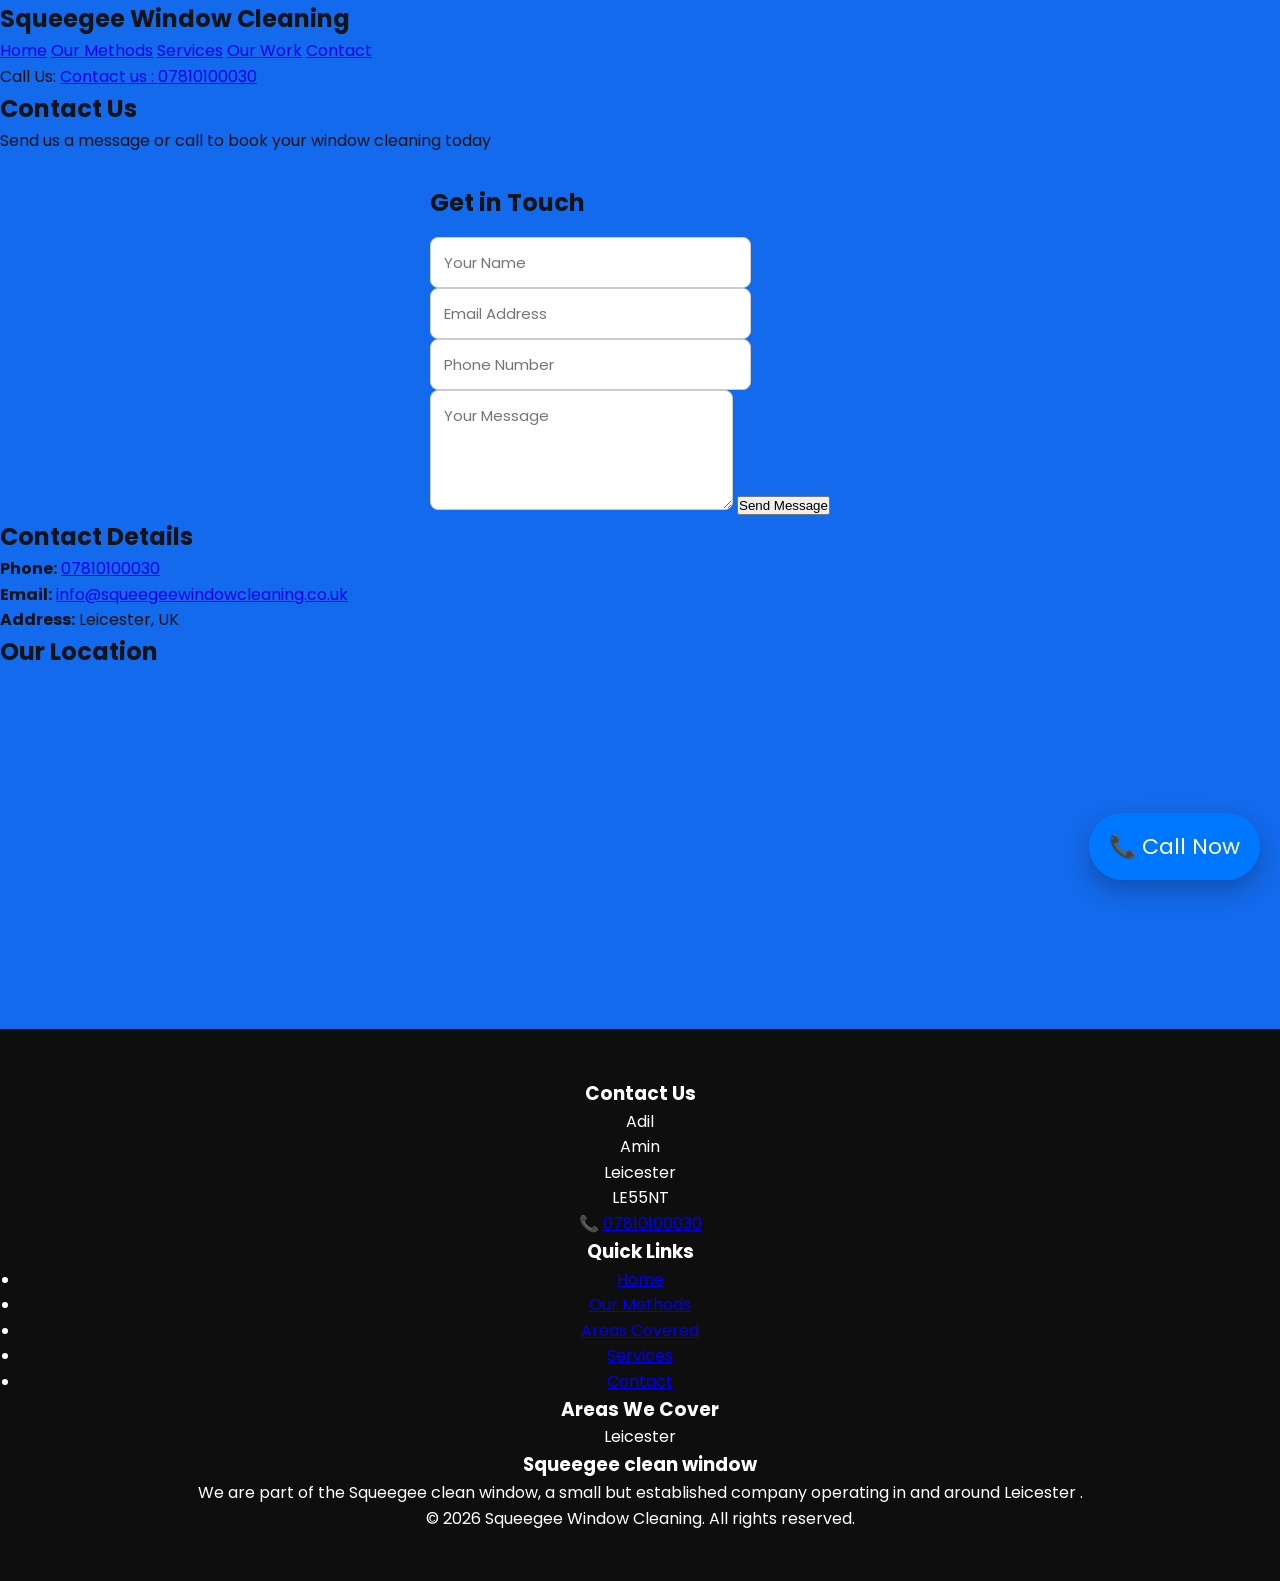
==== contact.html @ a27f4967 "fbgf" ====
<!DOCTYPE html>
<html lang="en">
<head>
<meta charset="UTF-8">
<meta name="viewport" content="width=device-width, initial-scale=1.0">
<title>Contact Us – Squeegee Window Cleaning</title>
<link rel="stylesheet" href="style.css">
</head>
<body>

<header>
<div class="nav">
<h2>Squeegee Window Cleaning</h2>
<nav>
<a href="index.html">Home</a>
<a href="method.html">Our Methods</a>
<a href="services.html">Services</a>
<a href="Our work.html">Our Work</a>
<a href="contact.html">Contact</a>
</nav>
<p class="call-number">Call Us: <a href="tel:07810100030"> Contact us : 07810100030</a></p>

</div>
</header>

<!-- CONTACT HEADER -->
<section class="contact-hero">
<h1>Contact Us</h1>
<p>Send us a message or call to book your window cleaning today</p>
</section>

<!-- CONTACT FORM -->
<section class="contact-section">

<div class="contact-container">

<div class="contact-form">
<h2>Get in Touch</h2>

<form action="sendform.php" method="POST">
<input type="text" name="name" placeholder="Your Name" required>
<input type="email" name="email" placeholder="Email Address" required>
<input type="tel" name="phone" placeholder="Phone Number" required>
<textarea name="message" placeholder="Your Message"></textarea>
<button type="submit" class="btn-submit">Send Message</button>
</form>

</div>

<div class="contact-info">
<h2>Contact Details</h2>
<p><strong>Phone:</strong> <a href="tel:07810100030">07810100030</a></p>
<p><strong>Email:</strong> <a href="mailto:info@squeegeewindowcleaning.co.uk">info@squeegeewindowcleaning.co.uk</a></p>
<p><strong>Address:</strong> Leicester, UK</p>
</div>

</div>

</section>

<!-- GOOGLE MAP -->
<section class="map-section">
<h2>Our Location</h2>
<iframe
src="https://www.google.com/maps/embed?pb=!1m18!1m12!1m3!1d2436.123456!2d-1.123456!3d52.123456!2m3!1f0!2f0!3f0!3m2!1i1024!2i768!4f13.1!3m3!1m2!1s0x487abcdef!2sLeicester!5e0!3m2!1sen!2suk!4v1234567890"
width="100%"
height="350"
style="border:0;"
allowfullscreen=""
loading="lazy"></iframe>
</section>

<!-- FOOTER -->
<footer>
<div class="footer-container">

<div class="footer-contact">
<h3>Contact Us</h3>

<p>Adil <br>Amin<br>Leicester<br>LE55NT</p>
<p>📞 <a href="tel:07946547311">07810100030</a></p>
</div>

<div class="footer-links">
<h3>Quick Links</h3>
<ul>
<li><a href="index.html">Home</a></li>
<li><a href="method.html">Our Methods</a></li>
<li><a href="areas.html">Areas Covered</a></li>
<li><a href="services.html">Services</a></li>
<li><a href="contact.html">Contact</a></li>
</ul>

<h3>Areas We Cover</h3>
<p>Leicester</p>
</div>

<div class="footer-about">
<h3>Squeegee clean window</h3>
<p>We are part of the Squeegee clean window, a small but established company operating in and around Leicester .</p>
</div>

</div>
<div class="footer-bottom">
<p>© 2026 Squeegee Window Cleaning. All rights reserved.</p>
</div>
</footer>

<a href="" class="call-btn">📞 Call Now</a>

</body>
</html>
---- style.css ----
/* =====================
   GOOGLE FONT
===================== */
@import url('https://fonts.googleapis.com/css2?family=Poppins:wght@300;400;500;600;700&display=swap');

/* =====================
   GLOBAL RESET
===================== */
*{
margin:0;
padding:0;
box-sizing:border-box;
}

html{
scroll-behavior:smooth;
}

body{
font-family:'Poppins',sans-serif;
background:#146aec;
color:#141315;
line-height:1.6;
}

img{
max-width:100%;
display:block;
border-radius:10px;
}

/* =====================
   CONTAINER
===================== */
.container{
max-width:1200px;
margin:auto;
padding:0 20px;
}

/* =====================
   HEADER
===================== */
.header{
position:sticky;
top:0;
background:rgba(255,255,255,0.95);
backdrop-filter:blur(8px);
z-index:1000;
box-shadow:0 2px 10px rgba(0,0,0,0.05);
}

.navbar{
display:flex;
justify-content:space-between;
align-items:center;
max-width:1200px;
margin:auto;
padding:18px 30px;
}

.logo{
font-size:22px;
font-weight:700;
color:#0f2f66;
}

.nav-links{
list-style:none;
display:flex;
gap:30px;
}

.nav-links a{
text-decoration:none;
color:#333;
font-weight:500;
transition:0.3s;
}

.nav-links a:hover{
color:#0077ff;
}

.nav-btn{
background:#0077ff;
color:white;
padding:10px 22px;
border-radius:8px;
text-decoration:none;
font-weight:500;
transition:0.3s;
}

.nav-btn:hover{
background:#005ed6;
}

/* =====================
   HERO SECTION
===================== */
.hero{
height:90vh;
display:flex;
align-items:center;
justify-content:center;
text-align:center;

background:
linear-gradient(rgba(0,0,0,0.55),rgba(0,0,0,0.55)),
url("images/b1.webp");

background-size:cover;
background-position:center;
color:white;
}

.hero-content{
max-width:720px;
padding:20px;
}

.hero h1{
font-size:52px;
font-weight:700;
margin-bottom:15px;
}

.hero p{
font-size:20px;
opacity:0.9;
}

.hero-buttons{
margin-top:30px;
display:flex;
gap:20px;
justify-content:center;
flex-wrap:wrap;
}

/* =====================
   BUTTONS
===================== */
.btn-primary{
background:linear-gradient(135deg,#0077ff,#00aaff);
color:white;
padding:14px 30px;
border-radius:10px;
text-decoration:none;
border:none;
font-weight:600;
box-shadow:0 10px 25px rgba(0,119,255,0.3);
transition:0.3s;
}

.btn-primary:hover{
transform:translateY(-3px);
box-shadow:0 15px 35px rgba(0,119,255,0.4);
}

/* =====================
   TRUST BAR
===================== */
.trust{
display:flex;
justify-content:center;
gap:60px;
background:#f3f4f5;
color:#0d0d0d;
padding:30px;
font-weight:500;
box-shadow:0 5px 20px rgba(0,0,0,0.05);
font-size:16px;
}

/* =====================
   SECTIONS
===================== */
.section{
padding:20px 20px;
max-width:1200px;
margin:auto;
text-align:center;
border-radius:30px;

}

.light{
background:#f3f4f5;
}

.section h2{
font-size:36px;
margin-bottom:25px;
font-weight:600;
position:relative;
display:inline-block;
}

.section h2::after{
content:"";
width:60px;
height:4px;
background:#0077ff;
display:block;
margin:10px auto 0;
border-radius:4px;
}

/* =====================
   SERVICES
===================== */
.services-grid{
display:flex;
gap:60px;
flex-wrap:wrap;
justify-content:center;
margin-top:50px;
}

.service-card{
width:100%;
max-width:400px;
background:white;
border-radius:16px;
overflow:hidden;
box-shadow:0 12px 30px rgba(0,0,0,0.08);
transition:0.35s;
}

.service-card:hover{
transform:translateY(-10px);
box-shadow:0 20px 45px rgba(0,0,0,0.15);
}

.service-card img{
width:100%;
height:210px;
object-fit:cover;
}

.service-card h3{
margin:18px 0 10px;
font-size:22px;
}

/* =====================
   RESULTS
===================== */
.results-grid{
display:flex;
gap:30px;
flex-wrap:wrap;
justify-content:center;
margin-top:40px;
}

.results-grid img{
width:420px;
border-radius:14px;
box-shadow:0 10px 30px rgba(0,0,0,0.15);
}


/* =====================
   AREAS WE COVER
===================== */

.areas{
background:#ffffff;
padding:80px 20px;
text-align:center;
}

.areas h2{
font-size:34px;
margin-bottom:15px;
color:#0f2f66;
}

.areas p{
margin-bottom:35px;
font-size:18px;
color:#555;
}

.areas-list{
display:flex;
flex-wrap:wrap;
justify-content:center;
gap:20px;
list-style:none;
}

.areas-list li{
background:#f3f4f5;
padding:14px 28px;
border-radius:30px;
font-weight:500;
box-shadow:0 5px 15px rgba(0,0,0,0.05);
transition:0.3s;
}

.areas-list li:hover{
background:#0077ff;
color:white;
transform:translateY(-3px);
}










/* =====================
   REVIEWS
===================== */
.reviews{
display:flex;
gap:25px;
justify-content:center;
flex-wrap:wrap;
margin-top:40px;
}

.review-card{
background:white;
padding:30px;
width:280px;
border-radius:14px;
box-shadow:0 10px 25px rgba(0,0,0,0.08);
transition:0.3s;
}

.review-card:hover{
transform:translateY(-6px);
}

.review-card strong{
display:block;
margin-top:10px;
color:#0077ff;
}




/* Gallery Section */
.slider {
  width: 100%;
  max-width: 1000px;
  margin: 30px auto;
  overflow: hidden;
  border-radius: 12px;
  box-shadow: 0 8px 25px rgba(0,0,0,0.15);
}

/* Slides Wrapper */
.slides {
  display: flex;
  width: 500%; /* number of images × 100% */
  animation: slide 10s linear infinite; /* 10s total for all slides, adjust for speed */
}

/* Individual Slides */
.slides img {
  width: 20%; /* 100 ÷ number of images */
  object-fit: cover;
}

/* Keyframes for Left → Right sliding */
@keyframes slide {
  0% { transform: translateX(-100%); }
  100% { transform: translateX(0%); }
}
/* =====================
   CTA
===================== */
.cta{
background:#f3f4f5;
color:#111;
text-align:center;
padding:80px 20px;
max-width:1200px;
margin:0 auto;
border-radius:30px;

}

.cta h2{
margin-bottom:25px;
font-size:32px;
font-weight:600;
line-height:1.2;
color:#090909;
}

/* =====================
   CONTACT FORM
===================== */
.contact-form{
max-width:420px;
margin:auto;
display:flex;
flex-direction:column;
gap:15px;
margin-top:30px;
border-radius:30px;

}

input,textarea{
padding:13px;
border-radius:8px;
border:1px solid #ccc;
font-size:15px;
font-family:'Poppins',sans-serif;
}

textarea{
min-height:120px;
}

input:focus,textarea:focus{
outline:none;
border-color:#0077ff;
}

/* =====================
   FOOTER
===================== */
footer{
text-align:center;
padding:50px 20px;
background:#0e0e0e;
color:white;
}

.social-icons{
margin:20px 0;
}

.social-icons a{
color:white;
font-size:24px;
margin:0 14px;
display:inline-block;
transition:0.3s;
}

.social-icons a:hover{
color:#00aaff;
transform:translateY(-4px);
}

/* =====================
   CALL BUTTON
===================== */
.call-btn{
position:fixed;
bottom:20px;
right:20px;
background:#0077ff;
color:white;
padding:16px 20px;
border-radius:50px;
font-size:22px;
text-decoration:none;
box-shadow:0 10px 25px rgba(0,0,0,0.25);
transition:0.3s;
}

.call-btn:hover{
background:#005ed6;
}

/* =====================
   MOBILE RESPONSIVE
===================== */
@media(max-width:768px){

.navbar{
padding:18px 20px;
}

.nav-links{
display:none;
}

.hero h1{
font-size:34px;
}

.hero p{
font-size:17px;
}

.trust{
flex-direction:column;
gap:15px;
text-align:center;
}

.services-grid{
flex-direction:column;
align-items:center;
}

.results-grid img{
width:100%;
}

.section{
padding:80px 20px;
}

}
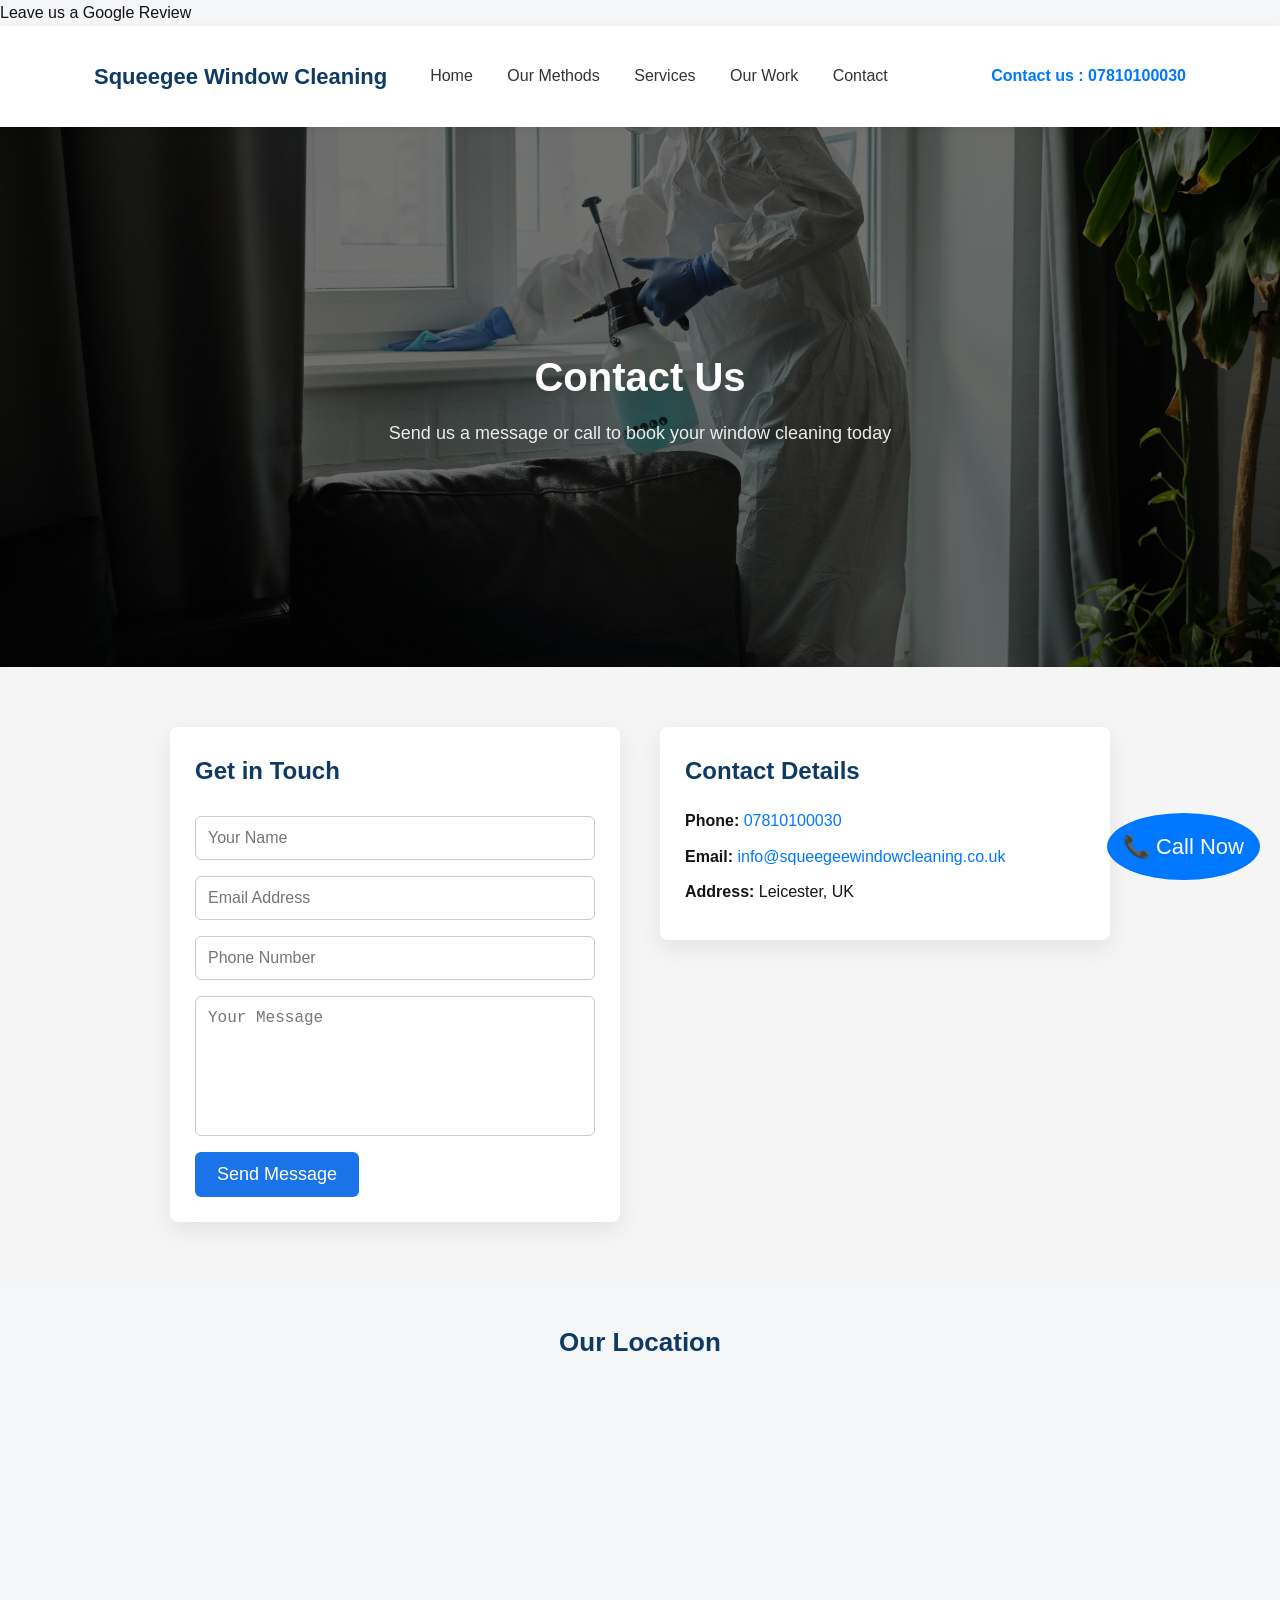
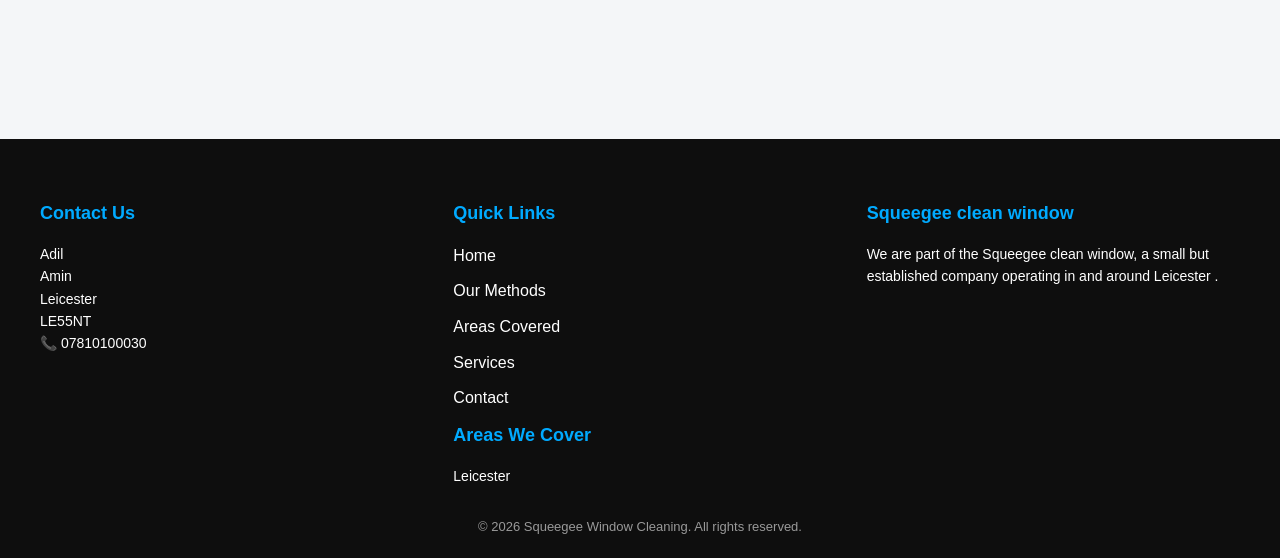
==== commit 76fe5bc4: "lkl" ====
--- a/contact.html
+++ b/contact.html
@@ -5,6 +5,7 @@
 <meta name="viewport" content="width=device-width, initial-scale=1.0">
 <title>Contact Us – Squeegee Window Cleaning</title>
 <link rel="stylesheet" href="style.css">
+<a href="YOUR_GOOGLE_REVIEW_LINK">Leave us a Google Review</a>
 </head>
 <body>
 
@@ -18,7 +19,7 @@
 <a href="Our work.html">Our Work</a>
 <a href="contact.html">Contact</a>
 </nav>
-<p class="call-number">Call Us: <a href="tel:07810100030"> Contact us : 07810100030</a></p>
+<p class="call-number">Call Us: <a href="tel: 07810100030"> Contact us : 07810100030</a></p>
 
 </div>
 </header>
--- a/style.css
+++ b/style.css
@@ -1,522 +1,963 @@
-/* =====================
-   GOOGLE FONT
-===================== */
-@import url('https://fonts.googleapis.com/css2?family=Poppins:wght@300;400;500;600;700&display=swap');
-
-/* =====================
-   GLOBAL RESET
-===================== */
-*{
+/* RESET */
+
+**{
 margin:0;
 padding:0;
 box-sizing:border-box;
-}
-
-html{
-scroll-behavior:smooth;
-}
-
-body{
-font-family:'Poppins',sans-serif;
-background:#146aec;
-color:#141315;
-line-height:1.6;
-}
-
-img{
-max-width:100%;
-display:block;
-border-radius:10px;
-}
-
-/* =====================
-   CONTAINER
-===================== */
-.container{
+font-family:Arial,sans-serif;
+}
+
+/* HEADER */
+
+header{
+background:#0d3b66;
+color:white;
+padding:15px 0;
+}
+
+.nav{
+width:90%;
 max-width:1200px;
 margin:auto;
-padding:0 20px;
-}
-
-/* =====================
-   HEADER
-===================== */
-.header{
-position:sticky;
-top:0;
-background:rgba(255,255,255,0.95);
-backdrop-filter:blur(8px);
-z-index:1000;
-box-shadow:0 2px 10px rgba(0,0,0,0.05);
-}
-
-.navbar{
 display:flex;
 justify-content:space-between;
 align-items:center;
-max-width:1200px;
-margin:auto;
-padding:18px 30px;
-}
-
-.logo{
-font-size:22px;
-font-weight:700;
-color:#0f2f66;
-}
-
-.nav-links{
-list-style:none;
+}
+
+nav a{
+color:white;
+margin-left:20px;
+text-decoration:none;
+font-weight:500;
+}
+
+/* HERO */
+.hero {
+  height: 60vh; /* or 100vh if you want full screen */
+  display: flex;
+  flex-direction: column;
+  justify-content: center;
+  align-items: center;
+  text-align: center;
+  color: white;
+  padding: 40px 20px;
+
+  /* Background image settings */
+  
+  background-size: cover;  /* make it cover the whole section */
+  background-attachment: scroll; /* or 'fixed' for parallax effect */
+}
+
+.index{
+height:60vh;
+display:flex;
+flex-direction:column;
+justify-content:center;
+align-items:center;
+text-align:center;
+color:white;
+background:
+linear-gradient(rgba(0,0,0,0.55), rgba(0,0,0,0.55)),
+url("images/pexels-matilda-wormwood-4098323.jpg");
+background-size:cover;
+background-position:center;
+}
+
+
+.hero-content{
+max-width:700px;
+padding:20px;
+}
+.hero h1{
+font-size:48px;
+margin-bottom:20px;
+animation:fadeIn 1.5s;
+}
+
+.hero p{
+font-size:20px;
+margin-bottom:25px;
+animation:fadeIn 2s;
+}
+
+/* BUTTON */
+
+.btn{
+background:#1a73e8;
+color:white;
+padding:14px 30px;
+border-radius:6px;
+text-decoration:none;
+transition:0.3s;
+}
+
+.btn:hover{
+background:#0d5bd7;
+}
+
+/* SERVICES */
+
+.services{
+padding:80px 20px;
+text-align:center;
+}
+
+.services-grid{
 display:flex;
 gap:30px;
-}
-
-.nav-links a{
-text-decoration:none;
-color:#333;
-font-weight:500;
-transition:0.3s;
-}
-
-.nav-links a:hover{
-color:#0077ff;
-}
-
-.nav-btn{
-background:#0077ff;
-color:white;
-padding:10px 22px;
-border-radius:8px;
-text-decoration:none;
-font-weight:500;
-transition:0.3s;
-}
-
-.nav-btn:hover{
-background:#005ed6;
-}
-
-/* =====================
-   HERO SECTION
-===================== */
-.hero{
-height:90vh;
-display:flex;
-align-items:center;
-justify-content:center;
-text-align:center;
-
-background:
-linear-gradient(rgba(0,0,0,0.55),rgba(0,0,0,0.55)),
-url("images/b1.webp");
-
-background-size:cover;
-background-position:center;
-color:white;
-}
-
-.hero-content{
-max-width:720px;
-padding:20px;
-}
-
-.hero h1{
-font-size:52px;
-font-weight:700;
-margin-bottom:15px;
-}
-
-.hero p{
-font-size:20px;
-opacity:0.9;
-}
-
-.hero-buttons{
-margin-top:30px;
-display:flex;
-gap:20px;
-justify-content:center;
-flex-wrap:wrap;
-}
-
-/* =====================
-   BUTTONS
-===================== */
-.btn-primary{
-background:linear-gradient(135deg,#0077ff,#00aaff);
-color:white;
-padding:14px 30px;
-border-radius:10px;
-text-decoration:none;
-border:none;
-font-weight:600;
-box-shadow:0 10px 25px rgba(0,119,255,0.3);
-transition:0.3s;
-}
-
-.btn-primary:hover{
-transform:translateY(-3px);
-box-shadow:0 15px 35px rgba(0,119,255,0.4);
-}
-
-/* =====================
-   TRUST BAR
-===================== */
-.trust{
-display:flex;
-justify-content:center;
-gap:60px;
-background:#f3f4f5;
-color:#0d0d0d;
-padding:30px;
-font-weight:500;
-box-shadow:0 5px 20px rgba(0,0,0,0.05);
-font-size:16px;
-}
-
-/* =====================
-   SECTIONS
-===================== */
-.section{
-padding:20px 20px;
-max-width:1200px;
-margin:auto;
-text-align:center;
-border-radius:30px;
-
-}
-
-.light{
-background:#f3f4f5;
-}
-
-.section h2{
-font-size:36px;
-margin-bottom:25px;
-font-weight:600;
-position:relative;
-display:inline-block;
-}
-
-.section h2::after{
-content:"";
-width:60px;
-height:4px;
-background:#0077ff;
-display:block;
-margin:10px auto 0;
-border-radius:4px;
-}
-
-/* =====================
-   SERVICES
-===================== */
-.services-grid{
-display:flex;
-gap:60px;
-flex-wrap:wrap;
-justify-content:center;
-margin-top:50px;
-}
-
-.service-card{
-width:100%;
-max-width:400px;
-background:white;
-border-radius:16px;
-overflow:hidden;
-box-shadow:0 12px 30px rgba(0,0,0,0.08);
-transition:0.35s;
-}
-
-.service-card:hover{
-transform:translateY(-10px);
-box-shadow:0 20px 45px rgba(0,0,0,0.15);
-}
-
-.service-card img{
-width:100%;
-height:210px;
-object-fit:cover;
-}
-
-.service-card h3{
-margin:18px 0 10px;
-font-size:22px;
-}
-
-/* =====================
-   RESULTS
-===================== */
-.results-grid{
-display:flex;
-gap:30px;
-flex-wrap:wrap;
 justify-content:center;
 margin-top:40px;
 }
 
-.results-grid img{
-width:420px;
-border-radius:14px;
-box-shadow:0 10px 30px rgba(0,0,0,0.15);
-}
-
-
-/* =====================
-   AREAS WE COVER
-===================== */
-
-.areas{
-background:#ffffff;
-padding:80px 20px;
-text-align:center;
-}
-
-.areas h2{
-font-size:34px;
-margin-bottom:15px;
-color:#0f2f66;
-}
-
-.areas p{
-margin-bottom:35px;
-font-size:18px;
-color:#555;
-}
-
-.areas-list{
-display:flex;
-flex-wrap:wrap;
-justify-content:center;
-gap:20px;
-list-style:none;
-}
-
-.areas-list li{
-background:#f3f4f5;
-padding:14px 28px;
-border-radius:30px;
-font-weight:500;
-box-shadow:0 5px 15px rgba(0,0,0,0.05);
-transition:0.3s;
-}
-
-.areas-list li:hover{
-background:#0077ff;
-color:white;
-transform:translateY(-3px);
-}
-
-
-
-
-
-
-
-
-
-
-/* =====================
-   REVIEWS
-===================== */
-.reviews{
-display:flex;
-gap:25px;
-justify-content:center;
-flex-wrap:wrap;
-margin-top:40px;
-}
-
-.review-card{
+.service-card{
 background:white;
 padding:30px;
-width:280px;
-border-radius:14px;
-box-shadow:0 10px 25px rgba(0,0,0,0.08);
-transition:0.3s;
-}
-
-.review-card:hover{
-transform:translateY(-6px);
-}
-
-.review-card strong{
-display:block;
-margin-top:10px;
-color:#0077ff;
-}
-
-
-
-
-/* Gallery Section */
-.slider {
-  width: 100%;
-  max-width: 1000px;
-  margin: 30px auto;
-  overflow: hidden;
-  border-radius: 12px;
-  box-shadow: 0 8px 25px rgba(0,0,0,0.15);
-}
-
-/* Slides Wrapper */
-.slides {
-  display: flex;
-  width: 500%; /* number of images × 100% */
-  animation: slide 10s linear infinite; /* 10s total for all slides, adjust for speed */
-}
-
-/* Individual Slides */
-.slides img {
-  width: 20%; /* 100 ÷ number of images */
-  object-fit: cover;
-}
-
-/* Keyframes for Left → Right sliding */
-@keyframes slide {
-  0% { transform: translateX(-100%); }
-  100% { transform: translateX(0%); }
-}
-/* =====================
-   CTA
-===================== */
-.cta{
-background:#f3f4f5;
-color:#111;
-text-align:center;
-padding:80px 20px;
-max-width:1200px;
-margin:0 auto;
-border-radius:30px;
-
-}
-
-.cta h2{
-margin-bottom:25px;
-font-size:32px;
-font-weight:600;
-line-height:1.2;
-color:#090909;
-}
-
-/* =====================
-   CONTACT FORM
-===================== */
-.contact-form{
-max-width:420px;
-margin:auto;
-display:flex;
-flex-direction:column;
-gap:15px;
-margin-top:30px;
-border-radius:30px;
-
-}
-
-input,textarea{
-padding:13px;
-border-radius:8px;
-border:1px solid #ccc;
-font-size:15px;
-font-family:'Poppins',sans-serif;
-}
-
-textarea{
-min-height:120px;
-}
-
-input:focus,textarea:focus{
-outline:none;
-border-color:#0077ff;
-}
-
-/* =====================
-   FOOTER
-===================== */
-footer{
-text-align:center;
-padding:50px 20px;
-background:#0e0e0e;
-color:white;
-}
-
-.social-icons{
-margin:20px 0;
-}
-
-.social-icons a{
-color:white;
-font-size:24px;
-margin:0 14px;
-display:inline-block;
-transition:0.3s;
-}
-
-.social-icons a:hover{
-color:#00aaff;
-transform:translateY(-4px);
-}
-
-/* =====================
-   CALL BUTTON
-===================== */
+border-radius:10px;
+box-shadow:0 10px 25px rgba(0,0,0,0.1);
+width:250px;
+}
+
+
+/* CALL BUTTON */
+
 .call-btn{
 position:fixed;
 bottom:20px;
 right:20px;
 background:#0077ff;
 color:white;
-padding:16px 20px;
-border-radius:50px;
+padding:16px;
+border-radius:50%;
 font-size:22px;
 text-decoration:none;
-box-shadow:0 10px 25px rgba(0,0,0,0.25);
+}
+
+/* ANIMATION */
+
+@keyframes fadeIn{
+0%{
+opacity:0;
+transform:translateY(30px);
+}
+100%{
+opacity:1;
+transform:translateY(0);
+}
+}
+
+
+
+
+
+
+
+
+
+
+
+
+
+
+
+
+
+
+
+
+
+
+
+
+
+
+
+
+
+
+
+
+
+
+/* HERO  methos css*/
+.method-hero{
+height:60vh;
+display:flex;
+flex-direction:column;
+justify-content:center;
+align-items:center;
+text-align:center;
+color:white;
+background:
+linear-gradient(rgba(0,0,0,0.55), rgba(0,0,0,0.55)),
+url("images/pexels-matilda-wormwood-4098323.jpg");
+background-size:cover;
+background-position:center;
+}
+
+.method-hero h1{
+font-size:48px;
+margin-bottom:15px;
+animation:fadeIn 1.5s;
+}
+
+.method-hero p{
+font-size:20px;
+animation:fadeIn 2.5s;
+}
+
+/* STEPS SECTION */
+.steps{
+padding:80px 20px;
+max-width:1200px;
+margin:auto;
+text-align:center;
+}
+
+.steps h2{
+margin-bottom:50px;
+}
+
+.step-grid{
+display:flex;
+flex-wrap:wrap;
+gap:40px;
+justify-content:center;
+}
+
+.step-card{
+background:white;
+padding:30px;
+width:300px;
+border-radius:10px;
+box-shadow:0 10px 25px rgba(0,0,0,0.08);
+transition:transform 0.3s, box-shadow 0.3s;
+}
+
+.step-card:hover{
+transform:translateY(-10px);
+box-shadow:0 15px 35px rgba(0,0,0,0.15);
+}
+
+.step-card img{
+width:100%;
+height:180px;
+object-fit:cover;
+border-radius:10px 10px 0 0;
+margin-bottom:15px;
+}
+
+.step-card h3{
+margin-bottom:10px;
+font-size:22px;
+color:#0d3b66;
+}
+
+.step-card p{
+font-size:16px;
+color:#333;
+line-height:1.5;
+}
+
+/* REUSE FADE ANIMATION */
+@keyframes fadeIn{
+from{
+opacity:0;
+transform:translateY(30px);
+}
+to{
+opacity:1;
+transform:translateY(0);
+}
+}
+
+
+
+
+
+
+
+
+
+
+
+
+
+
+
+
+
+
+
+
+
+
+/* CONTACT HERO page */
+.contact-hero{
+height:60vh;
+display:flex;
+flex-direction:column;
+justify-content:center;
+align-items:center;
+text-align:center;
+color:white;
+background:
+linear-gradient(rgba(0,0,0,0.55), rgba(0,0,0,0.55)),
+url("images/pexels-matilda-wormwood-4098323.jpg");
+background-size:cover;
+background-position:center;
+}
+
+.contact-hero h1{
+font-size:40px;
+margin-bottom:10px;
+}
+
+.contact-hero p{
+font-size:18px;
+opacity:0.9;
+}
+
+/* CONTACT FORM LAYOUT */
+.contact-section{
+padding:60px 20px;
+background:#f5f5f5;
+}
+
+.contact-container{
+max-width:1100px;
+margin:auto;
+display:flex;
+flex-wrap:wrap;
+gap:40px;
+justify-content:center;
+align-items:flex-start;
+}
+
+.contact-form,
+.contact-info{
+background:white;
+padding:25px;
+border-radius:8px;
+box-shadow:0 8px 25px rgba(0,0,0,0.08);
+width:100%;
+max-width:450px;
+}
+
+.contact-form h2,
+.contact-info h2{
+margin-bottom:18px;
+color:#0d3b66;
+font-size:24px;
+}
+
+.contact-form input,
+.contact-form textarea{
+width:100%;
+padding:12px;
+margin:8px 0;
+border:1px solid #ccc;
+border-radius:6px;
+font-size:16px;
+}
+
+.contact-form textarea{
+min-height:140px;
+resize:none;
+}
+
+.btn-submit{
+background:#1a73e8;
+color:white;
+padding:12px 22px;
+border:none;
+border-radius:6px;
+font-size:18px;
+cursor:pointer;
 transition:0.3s;
 }
 
-.call-btn:hover{
-background:#005ed6;
-}
-
-/* =====================
-   MOBILE RESPONSIVE
-===================== */
+.btn-submit:hover{
+background:#0d5bd7;
+}
+
+/* CONTACT INFO */
+.contact-info p{
+font-size:16px;
+margin-bottom:10px;
+}
+
+.contact-info a{
+color:#0077ff;
+text-decoration:none;
+}
+
+.contact-info a:hover{
+text-decoration:underline;
+}
+
+/* GOOGLE MAP */
+.map-section{
+margin-top:40px;
+text-align:center;
+}
+
+.map-section h2{
+margin-bottom:18px;
+color:#0d3b66;
+font-size:26px;
+}
+
+/* MOBILE */
+@media (max-width:768px){
+.contact-container{
+flex-direction:column;
+align-items:center;
+}
+}
+
+
+
+
+
+
+
+
+
+
+
+
+
+
+
+
+
+/* HERO FOR SERVICES pages */
+.services-hero{
+background:linear-gradient(rgba(0,0,0,0.55), rgba(0,0,0,0.55)), url("images/1.jpg");
+background-size:cover;
+background-position:center;
+text-align:center;
+color:white;
+padding:80px 20px;
+}
+
+.services-hero h1{
+font-size:48px;
+margin-bottom:15px;
+animation:fadeIn 1.5s;
+}
+
+.services-hero p{
+font-size:20px;
+animation:fadeIn 2.5s;
+}
+
+/* SERVICES GRID */
+.services-section{
+padding:80px 20px;
+max-width:1200px;
+margin:auto;
+text-align:center;
+}
+
+.services-section h2{
+margin-bottom:50px;
+font-size:32px;
+color:#0d3b66;
+}
+
+.services-grid{
+display:flex;
+flex-wrap:wrap;
+justify-content:center;
+gap:30px;
+}
+
+.service-card{
+background:white;
+padding:25px;
+width:300px;
+border-radius:10px;
+box-shadow:0 10px 25px rgba(0,0,0,0.08);
+transition:transform 0.3s, box-shadow 0.3s;
+}
+
+.service-card:hover{
+transform:translateY(-10px);
+box-shadow:0 15px 35px rgba(0,0,0,0.15);
+}
+
+.service-card img{
+width:100%;
+height:200px;
+object-fit:cover;
+border-radius:10px 10px 0 0;
+margin-bottom:15px;
+}
+
+.service-card h3{
+margin-bottom:10px;
+font-size:22px;
+color:#0d3b66;
+}
+
+.service-card p{
+font-size:16px;
+color:#333;
+line-height:1.5;
+}
+
+/* MOBILE RESPONSIVE */
 @media(max-width:768px){
-
-.navbar{
-padding:18px 20px;
-}
-
-.nav-links{
-display:none;
-}
-
-.hero h1{
-font-size:34px;
-}
-
-.hero p{
-font-size:17px;
-}
-
-.trust{
-flex-direction:column;
-gap:15px;
-text-align:center;
-}
-
 .services-grid{
 flex-direction:column;
 align-items:center;
 }
-
-.results-grid img{
+}
+
+/* =====================
+   WHAT MAKES US DIFFERENT - BACKGROUND IMAGE
+===================== */
+.difference {
+    padding:80px 20px;
+    max-width:1200px;
+    margin:auto;
+    text-align:center;
+
+    /* Background image */
+    background: linear-gradient(rgba(0,0,0,0.6), rgba(0,0,0,0.6)), 
+                url('images/pexels-tima-miroshnichenko-6195960.jpg') no-repeat center center;
+    background-size:cover;
+    color:white;  /* Make text white for contrast */
+    border-radius:12px;
+}
+
+/* Cards on top of background */
+.diff-cards {
+    display:flex;
+    flex-wrap:wrap;
+    justify-content:center;
+    gap:30px;
+    margin-top:40px;
+}
+
+.diff-card {
+    background: rgba(255, 255, 255, 0.9); /* semi-transparent for readability */
+    padding:25px;
+    width:300px;
+    border-radius:10px;
+    box-shadow:0 10px 25px rgba(0,0,0,0.2);
+    transition:transform 0.3s, box-shadow 0.3s;
+    color:#0d3b66; /* Dark text inside cards */
+}
+
+.diff-card:hover{
+    transform:translateY(-10px);
+    box-shadow:0 15px 35px rgba(0,0,0,0.25);
+}
+
+.diff-card h3{
+    margin-bottom:10px;
+    font-size:20px;
+}
+
+.diff-card p{
+    font-size:15px;
+    line-height:1.6;
+}
+
+/* Responsive */
+@media(max-width:768px){
+    .diff-cards {
+        flex-direction:column;
+        align-items:center;
+    }
+}
+/* =====================
+   ABOUT US
+===================== */
+.about {
+    padding:80px 20px;
+    max-width:1200px;
+    margin:auto;
+    background:#f9f9f9;
+}
+
+.about-content {
+    display:flex;
+    align-items:center;
+    justify-content:space-between;
+    gap:40px;
+    flex-wrap:wrap;
+}
+
+.about-text {
+    flex:1;
+    min-width:280px;
+}
+
+.about-text h2 {
+    font-size:36px;
+    color:#0d3b66;
+    margin-bottom:25px;
+    opacity:0;
+    transform:translateY(30px);
+    animation:fadeInUp 1s forwards;
+}
+
+.about-text p {
+    font-size:16px;
+    color:#333;
+    line-height:1.8;
+    margin-bottom:25px;
+    opacity:0;
+    transform:translateY(30px);
+    animation:fadeInUp 1s 0.3s forwards; /* delay 0.3s */
+}
+
+.about-text .btn {
+    background:#0077ff;
+    color:white;
+    padding:12px 30px;
+    border-radius:8px;
+    font-weight:600;
+    transition:0.3s;
+    opacity:0;
+    transform:translateY(30px);
+    animation:fadeInUp 1s 0.6s forwards; /* delay 0.6s */
+}
+
+.about-text .btn:hover {
+    background:#005ed6;
+    transform:translateY(-3px);
+}
+
+.about-img {
+    flex:1;
+    min-width:280px;
+    text-align:center;
+}
+
+.about-img img {
+    width:100%;
+    max-width:450px;
+    border-radius:12px;
+    box-shadow:0 10px 25px rgba(0,0,0,0.1);
+    opacity:0;
+    transform:translateY(30px);
+    animation:fadeInUp 1s 0.9s forwards; /* delay 0.9s */
+}
+
+/* Fade-in animation */
+@keyframes fadeInUp {
+    to {
+        opacity:1;
+        transform:translateY(0);
+    }
+}
+
+/* Responsive */
+@media(max-width:768px){
+    .about-content {
+        flex-direction:column;
+    }
+    .about-text h2 {
+        font-size:28px;
+    }
+    .about-text p {
+        font-size:15px;
+    }
+    .about-img img {
+        max-width:100%;
+    }
+}
+
+
+/* =====================
+   GLOBAL STYLES
+===================== */
+*{
+    margin:0;
+    padding:0;
+    box-sizing:border-box;
+}
+
+body{
+    font-family:'Poppins', sans-serif;
+    background:#f4f6f8;
+    color:#141315;
+    line-height:1.6;
+}
+
+a{
+    text-decoration:none;
+    color:inherit;
+}
+
+/* =====================
+   HEADER
+===================== */
+header{
+    background:white;
+    box-shadow:0 2px 10px rgba(0,0,0,0.05);
+    position:sticky;
+    top:0;
+    z-index:1000;
+}
+
+.nav{
+    max-width:1200px;
+    margin:auto;
+    padding:18px 30px;
+    display:flex;
+    justify-content:space-between;
+    align-items:center;
+    flex-wrap:wrap;
+}
+
+.nav h2{
+    font-size:22px;
+    color:#0d3b66;
+}
+
+.nav nav a{
+    margin:0 15px;
+    font-weight:500;
+    color:#333;
+    transition:0.3s;
+}
+
+.nav nav a:hover{
+    color:#0077ff;
+}
+
+.call-number a{
+    font-weight:600;
+    color:#0077ff;
+}
+ 
+
+
+
+
+
+
+
+/* WORK HERO SECTION */
+.Work{
+height:50vh;
+display:flex;
+flex-direction:column;
+justify-content:center;
+align-items:center;
+text-align:center;
+color:white;
+
+background:
+linear-gradient(rgba(0,0,0,0.6), rgba(0,0,0,0.6)),
+url("images/pexels-tima-miroshnichenko-6195105.jpg");
+
+background-size:cover;
+background-position:center;
+}
+
+.Work h1{
+font-size:48px;
+margin-bottom:15px;
+animation:fadeIn 1.5s;
+}
+
+.Work p{
+font-size:20px;
+animation:fadeIn 2s;
+}
+
+
+/* GALLERY SECTION */
+
+.gallery{
+padding:80px 20px;
+background:#f5f5f5;
+overflow:hidden;
+}
+
+/* TRACK */
+
+.gallery-track{
 width:100%;
-}
-
-.section{
-padding:80px 20px;
-}
-
-}+overflow:hidden;
+}
+
+/* SLIDE CONTAINER */
+
+.gallery-slide{
+display:flex;
+gap:20px;
+animation:slideGallery 20s linear infinite;
+}
+
+/* IMAGES */
+
+.gallery-slide img{
+width:350px;
+height:250px;
+object-fit:cover;
+border-radius:10px;
+box-shadow:0 10px 25px rgba(0,0,0,0.15);
+transition:0.3s;
+}
+
+/* HOVER EFFECT */
+
+.gallery-slide img:hover{
+transform:scale(1.05);
+}
+
+/* SLIDING ANIMATION */
+
+@keyframes slideGallery{
+
+0%{
+transform:translateX(0);
+}
+
+100%{
+transform:translateX(-50%);
+}}
+/* CTA SECTION */
+.cta{
+background:#1a73e8;
+color:white;
+text-align:center;
+padding:70px 20px;
+}
+
+.cta h2{
+font-size:32px;
+margin-bottom:15px;
+}
+
+.cta p{
+font-size:18px;
+margin-bottom:25px;
+}
+
+.cta .btn{
+background:white;
+color:#1a73e8;
+padding:14px 30px;
+border-radius:6px;
+text-decoration:none;
+font-weight:bold;
+transition:0.3s;
+}
+
+.cta .btn:hover{
+background:#e6f0ff;
+transform:translateY(-3px);
+}
+
+
+
+
+
+
+
+
+
+
+
+
+
+
+
+
+
+
+
+
+
+
+
+
+/* FOOTER STYLING */
+footer{
+    background:#0e0e0e;
+    color:white;
+    padding:60px 20px 20px 20px;
+    font-family:'Poppins', sans-serif;
+}
+
+/* FOOTER MAIN CONTAINER */
+.footer-container{
+    display:flex;
+    flex-wrap:wrap;
+    justify-content:space-between;
+    gap:40px;
+    max-width:1200px;
+    margin:auto;
+}
+
+/* SECTIONS: CONTACT, LINKS, ABOUT */
+.footer-contact,
+.footer-links,
+.footer-about{
+    flex:1;
+    min-width:250px;
+}
+
+/* SECTION HEADINGS */
+.footer-contact h3,
+.footer-links h3,
+.footer-about h3{
+    font-size:18px;
+    margin-bottom:15px;
+    color:#00aaff;
+}
+
+/* PARAGRAPHS */
+.footer-contact p,
+.footer-links p,
+.footer-about p{
+    font-size:14px;
+    line-height:1.6;
+}
+
+/* QUICK LINKS LIST */
+.footer-links ul{
+    list-style:none;
+    padding:0;
+}
+
+.footer-links ul li{
+    margin-bottom:10px;
+}
+
+.footer-links ul li a,
+.footer-contact a{
+    color:white;
+    text-decoration:none;
+    transition:0.3s;
+}
+
+.footer-links ul li a:hover,
+.footer-contact a:hover{
+    color:#00aaff;
+}
+
+/* FOOTER BOTTOM TEXT */
+.footer-bottom{
+    text-align:center;
+    margin-top:30px;
+    font-size:13px;
+    color:#999;
+}
+
+/* MOBILE RESPONSIVE */
+@media(max-width:768px){
+    .footer-container{
+        flex-direction:column;
+        text-align:center;
+        gap:30px;
+    }
+}
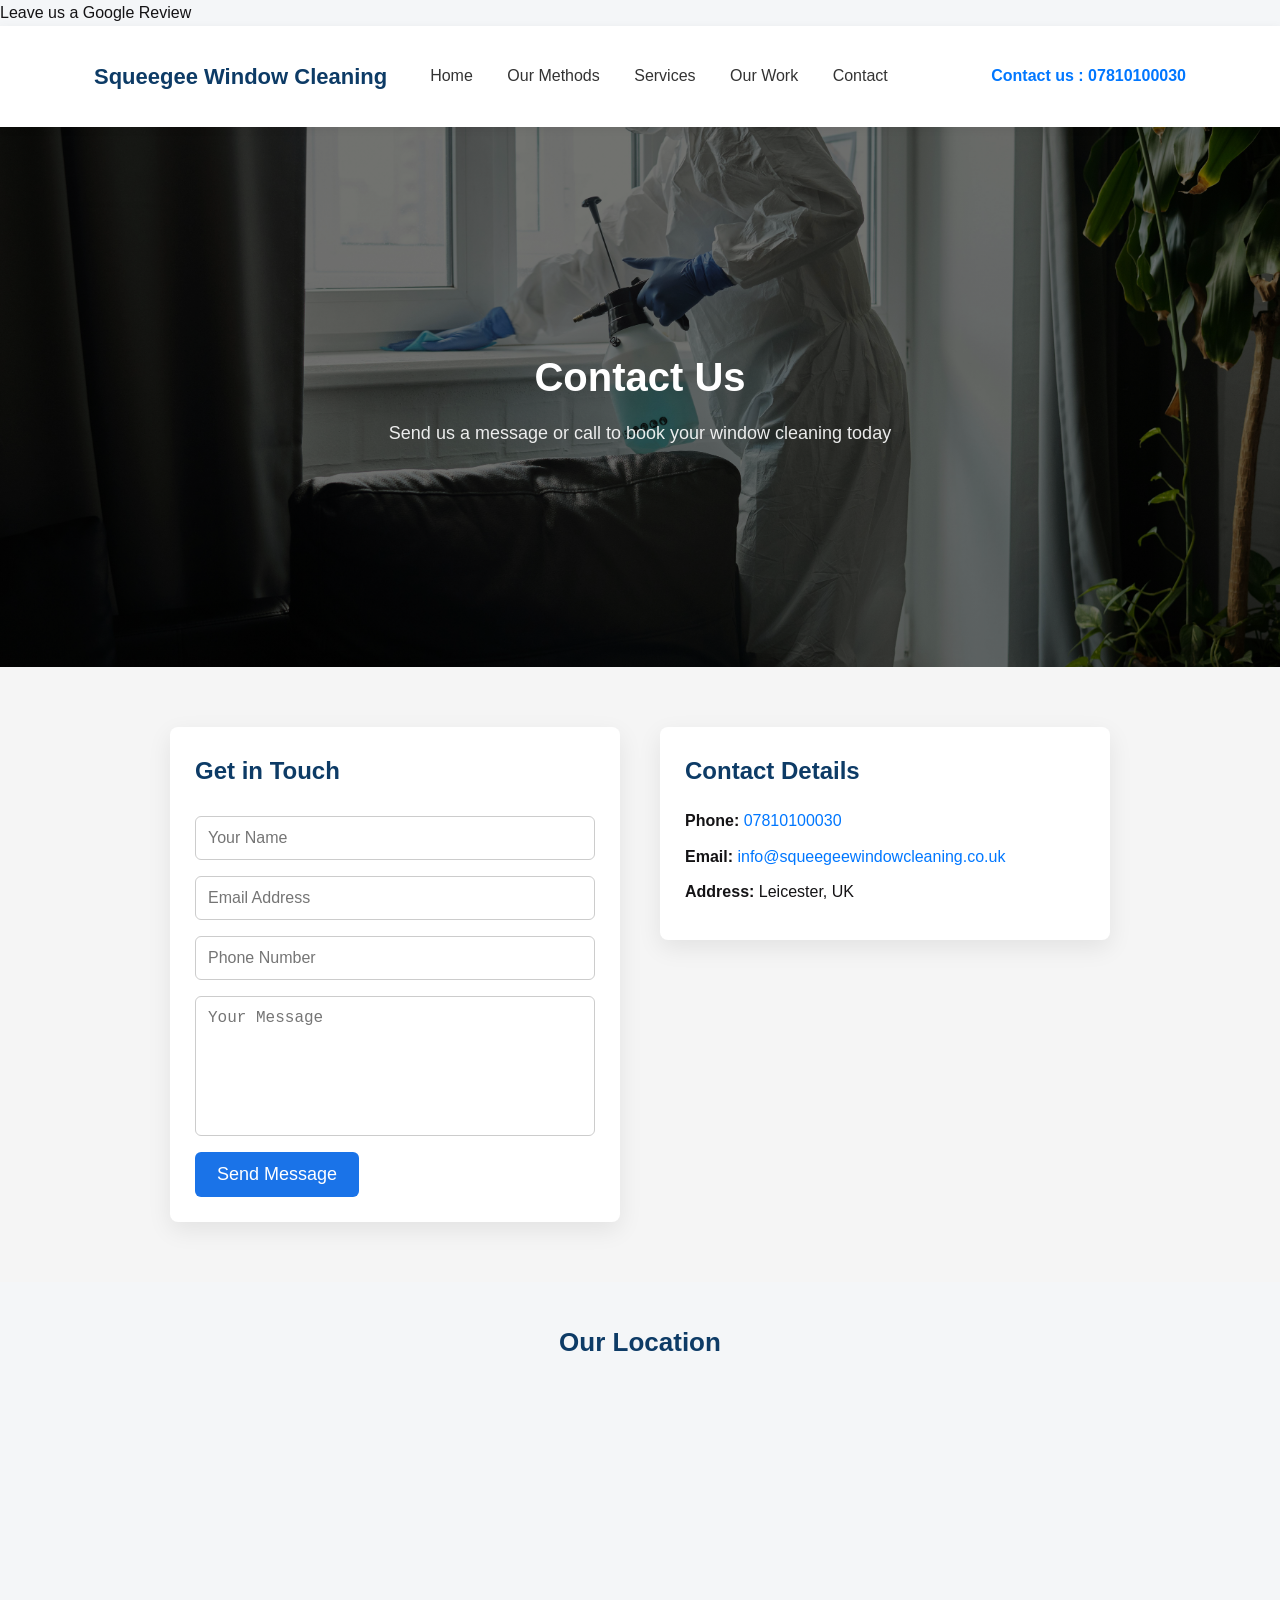
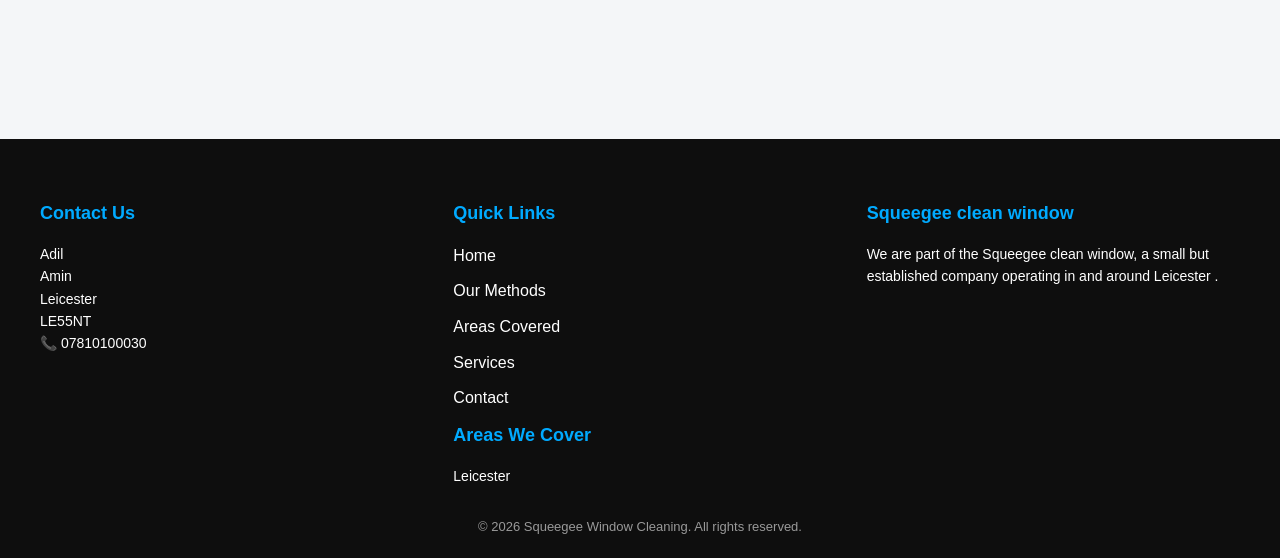
==== commit 7774e4a7: "lkl" ====
--- a/contact.html
+++ b/contact.html
@@ -107,7 +107,7 @@
 </div>
 </footer>
 
-<a href="" class="call-btn">📞 Call Now</a>
+<!-- <a href="" class="call-btn">📞 Call Now</a> -->
 
 </body>
 </html>
--- a/style.css
+++ b/style.css
@@ -123,8 +123,8 @@
 .call-btn{
 position:fixed;
 bottom:20px;
-right:20px;
-background:#0077ff;
+left:2120px;
+background:#2c3ac9;
 color:white;
 padding:16px;
 border-radius:50%;
@@ -961,3 +961,86 @@
         gap:30px;
     }
 }
+
+
+
+
+
+
+
+
+
+
+
+
+
+/* Chatbox container */
+#chatbox {
+    width: 350px;
+    max-height: 500px;
+    border: 2px solid #007BFF;
+    border-radius: 10px;
+    padding: 10px;
+    display: flex;
+    flex-direction: column;
+    justify-content: space-between;
+    font-family: Arial, sans-serif;
+    background-color: #f9f9f9;
+}
+
+/* Messages container */
+#messages {
+    flex: 1;
+    overflow-y: auto;
+    padding: 5px;
+    margin-bottom: 10px;
+}
+
+/* Each message */
+#messages p {
+    margin: 5px 0;
+    padding: 8px 12px;
+    border-radius: 15px;
+    max-width: 80%;
+    word-wrap: break-word;
+}
+
+/* User messages */
+#messages p:nth-child(odd) {
+    background-color: #007BFF;
+    color: white;
+    align-self: flex-end;
+}
+
+/* Bot messages */
+#messages p:nth-child(even) {
+    background-color: #e5e5ea;
+    color: black;
+    align-self: flex-start;
+}
+
+/* Input field */
+#user_input {
+    width: calc(100% - 70px);
+    padding: 8px 12px;
+    border-radius: 20px;
+    border: 1px solid #ccc;
+    outline: none;
+}
+
+/* Send button */
+#chatbox button {
+    width: 50px;
+    margin-left: 10px;
+    border: none;
+    background-color: #007BFF;
+    color: white;
+    font-weight: bold;
+    border-radius: 20px;
+    cursor: pointer;
+    transition: background-color 0.2s;
+}
+
+#chatbox button:hover {
+    background-color: #0056b3;
+}
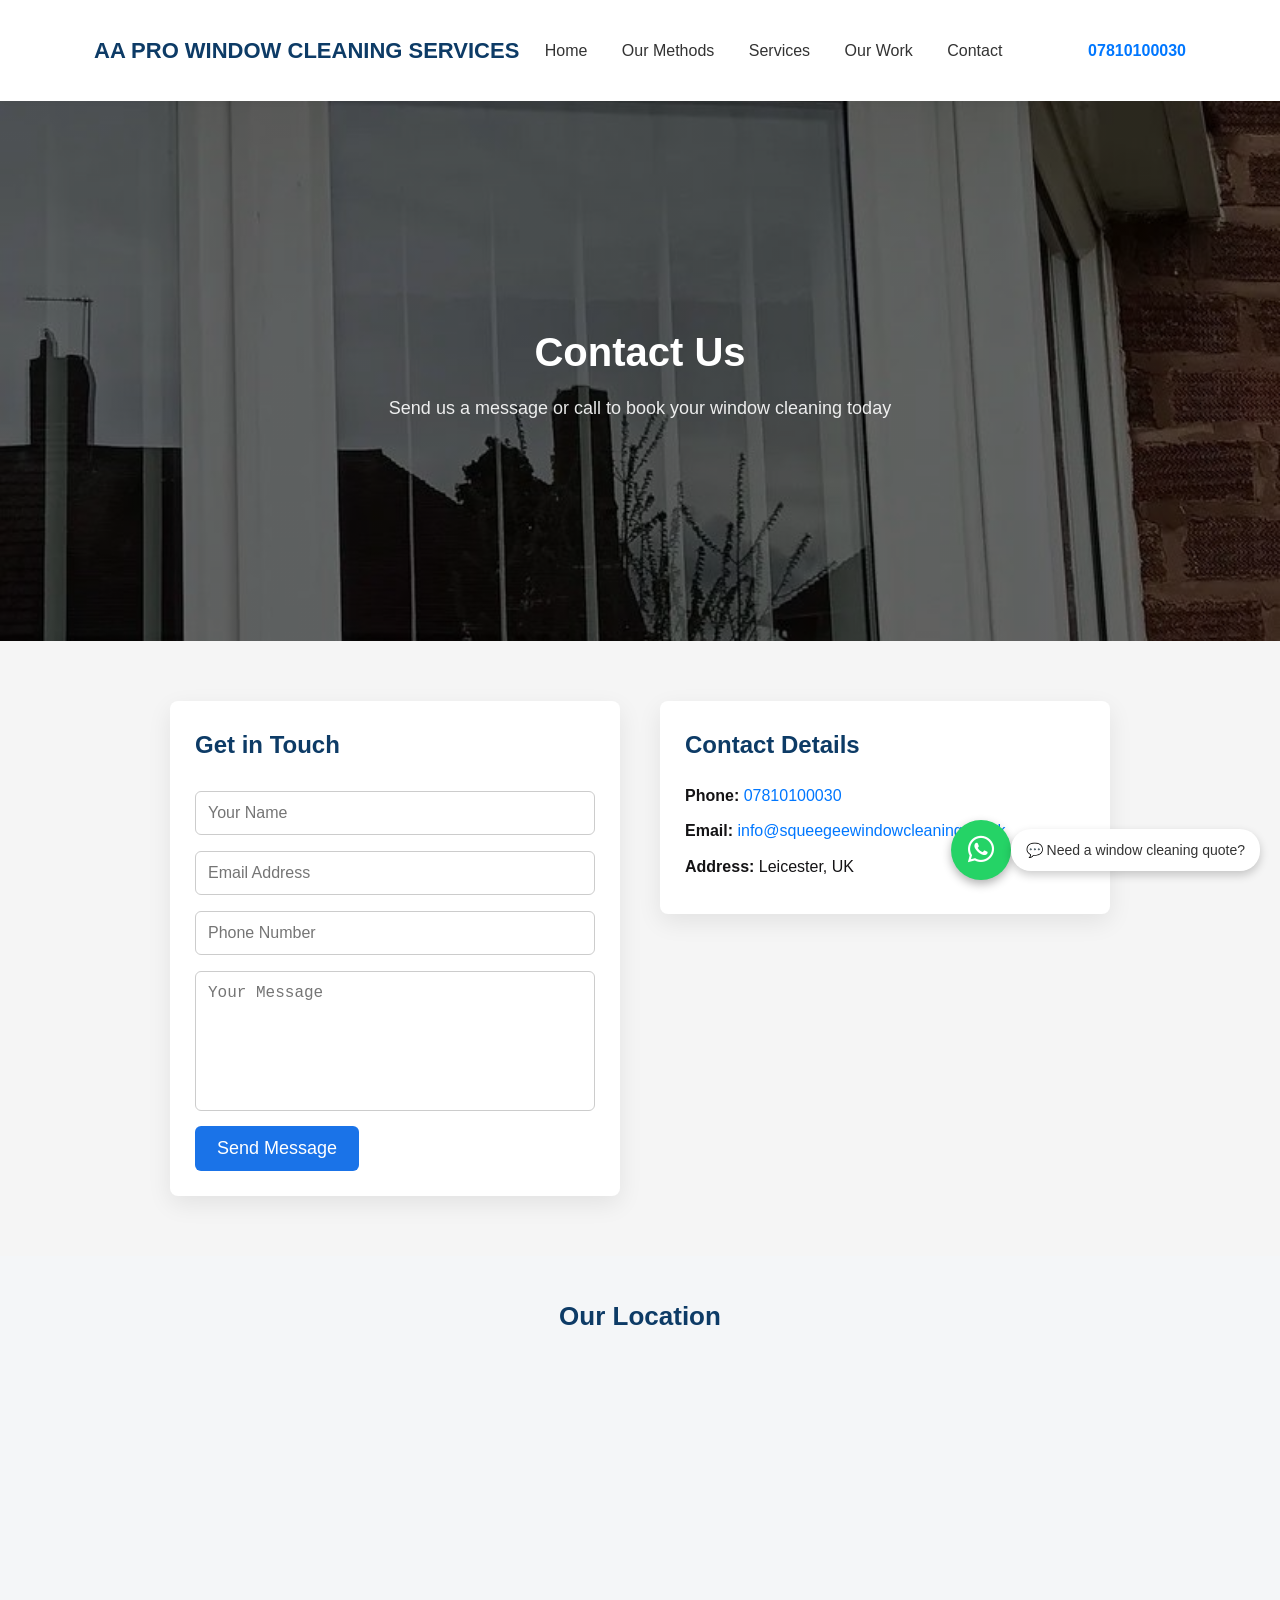
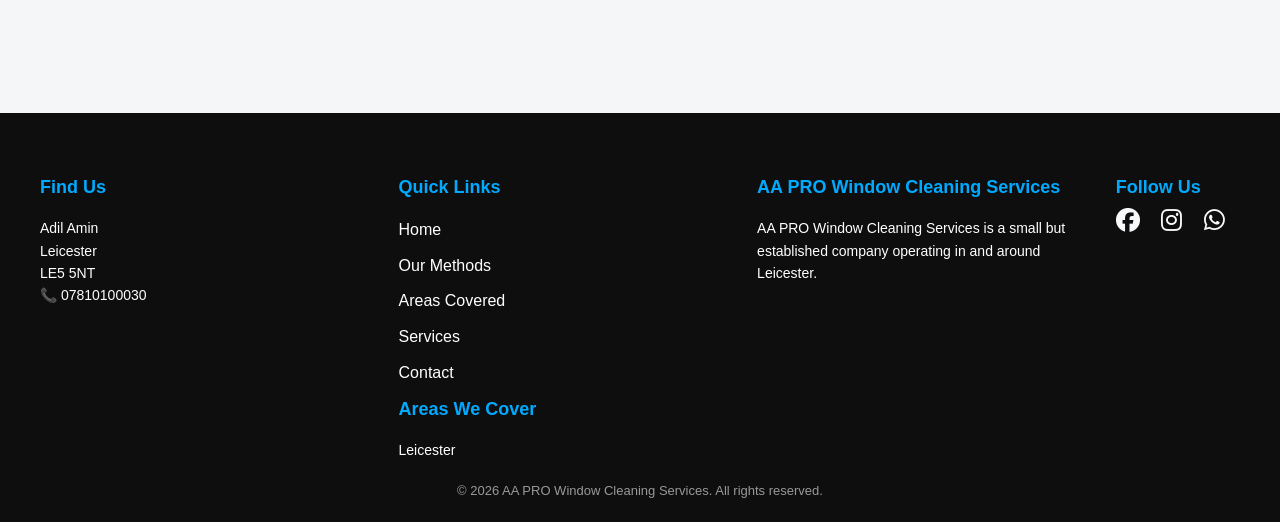
==== commit e1cabc80: "hi" ====
--- a/contact.html
+++ b/contact.html
@@ -3,23 +3,47 @@
 <head>
 <meta charset="UTF-8">
 <meta name="viewport" content="width=device-width, initial-scale=1.0">
-<title>Contact Us – Squeegee Window Cleaning</title>
+<link rel="stylesheet" href="https://cdnjs.cloudflare.com/ajax/libs/font-awesome/6.5.0/css/all.min.css">
+
+<title>AA PRO WINDOW CLEANING SERVICES</title>
 <link rel="stylesheet" href="style.css">
-<a href="YOUR_GOOGLE_REVIEW_LINK">Leave us a Google Review</a>
 </head>
 <body>
 
+<div class="whatsapp-container">
+
+<a href="https://wa.me/447761815029?text=Hello%20I%20would%20like%20a%20window%20cleaning%20quote" 
+class="whatsapp-float" target="_blank">
+<i class="fa-brands fa-whatsapp"></i>
+</a>
+
+<div class="whatsapp-notification">
+💬 Need a window cleaning quote?
+</div>
+
+</div>
 <header>
 <div class="nav">
-<h2>Squeegee Window Cleaning</h2>
-<nav>
+
+<h2>AA PRO WINDOW CLEANING SERVICES</h2>
+
+<div class="menu-toggle" id="mobile-menu">
+<span></span>
+<span></span>
+<span></span>
+</div>
+
+<nav id="nav-menu">
 <a href="index.html">Home</a>
 <a href="method.html">Our Methods</a>
 <a href="services.html">Services</a>
-<a href="Our work.html">Our Work</a>
+<a href="ourwork.html">Our Work</a>
 <a href="contact.html">Contact</a>
 </nav>
-<p class="call-number">Call Us: <a href="tel: 07810100030"> Contact us : 07810100030</a></p>
+
+<p class="call-number">
+Call Us: <a href="tel:+447810100030">07810100030</a>
+</p>
 
 </div>
 </header>
@@ -71,19 +95,31 @@
 loading="lazy"></iframe>
 </section>
 
-<!-- FOOTER -->
 <footer>
+
 <div class="footer-container">
 
+<!-- CONTACT -->
 <div class="footer-contact">
-<h3>Contact Us</h3>
+<h3>Find Us</h3>
 
-<p>Adil <br>Amin<br>Leicester<br>LE55NT</p>
-<p>📞 <a href="tel:07946547311">07810100030</a></p>
+<p>
+Adil Amin<br>
+Leicester<br>
+LE5 5NT
+</p>
+
+<p>
+📞 <a href="tel:07810100030">07810100030</a>
+</p>
 </div>
 
+
+<!-- QUICK LINKS -->
 <div class="footer-links">
+
 <h3>Quick Links</h3>
+
 <ul>
 <li><a href="index.html">Home</a></li>
 <li><a href="method.html">Our Methods</a></li>
@@ -94,21 +130,56 @@
 
 <h3>Areas We Cover</h3>
 <p>Leicester</p>
+
 </div>
 
+
+<!-- ABOUT -->
 <div class="footer-about">
-<h3>Squeegee clean window</h3>
-<p>We are part of the Squeegee clean window, a small but established company operating in and around Leicester .</p>
+
+<h3>AA PRO Window Cleaning Services</h3>
+
+<p>
+AA PRO Window Cleaning Services is a small but established company
+operating in and around Leicester.
+</p>
+
 </div>
 
+
+<!-- SOCIAL MEDIA -->
+<div class="footer-social">
+
+<h3>Follow Us</h3>
+
+<a href="https://www.facebook.com/profile.php?id=61580588357613&sk=reels_tab" target="_blank">
+<i class="fa-brands fa-facebook"></i>
+</a>
+<a href="https://instagram.com" target="_blank">
+<i class="fa-brands fa-instagram"></i>
+</a>
+<a href="https://wa.me/44810100030" target="_blank">
+<i class="fa-brands fa-whatsapp"></i>
+</a>
 </div>
+</div>
+
+
 <div class="footer-bottom">
-<p>© 2026 Squeegee Window Cleaning. All rights reserved.</p>
+<p>© 2026 AA PRO Window Cleaning Services. All rights reserved.</p>
 </div>
+
 </footer>
 
-<!-- <a href="" class="call-btn">📞 Call Now</a> -->
+
+<script>
+const menuToggle = document.getElementById("mobile-menu");
+const navMenu = document.getElementById("nav-menu");
+
+menuToggle.addEventListener("click", function(){
+navMenu.classList.toggle("active");
+});
+</script>
 
 </body>
-</html>
-
+</html>
--- a/style.css
+++ b/style.css
@@ -33,7 +33,7 @@
 
 /* HERO */
 .hero {
-  height: 60vh; /* or 100vh if you want full screen */
+  height: 100vh; /* or 100vh if you want full screen */
   display: flex;
   flex-direction: column;
   justify-content: center;
@@ -41,14 +41,75 @@
   text-align: center;
   color: white;
   padding: 40px 20px;
-
   /* Background image settings */
-  
   background-size: cover;  /* make it cover the whole section */
   background-attachment: scroll; /* or 'fixed' for parallax effect */
 }
 
-.index{
+
+
+
+
+
+
+
+
+
+
+.hero{
+position:relative;
+height:80vh;
+display:flex;
+align-items:center;
+justify-content:center;
+text-align:center;
+color:white;
+overflow:hidden;
+}
+
+/* BACKGROUND IMAGE */
+.hero::before{
+content:"";
+position:absolute;
+top:0;
+left:0;
+width:100%;
+height:100%;
+
+background-image:url("images/home1.jpeg");
+background-size:cover;
+background-position:center;
+
+animation:heroZoom 20s ease-in-out infinite alternate;
+z-index:-2;
+}
+
+/* DARK OVERLAY */
+.hero-overlay{
+position:absolute;
+top:0;
+left:0;
+width:100%;
+height:100%;
+background:rgba(0,0,0,0.45);
+z-index:-1;
+}
+
+/* HERO ANIMATION */
+@keyframes heroZoom{
+0%{
+transform:scale(1);
+}
+
+100%{
+transform:scale(1.1);
+}
+}
+
+
+
+
+.method-hero{
 height:60vh;
 display:flex;
 flex-direction:column;
@@ -58,14 +119,17 @@
 color:white;
 background:
 linear-gradient(rgba(0,0,0,0.55), rgba(0,0,0,0.55)),
-url("images/pexels-matilda-wormwood-4098323.jpg");
-background-size:cover;
-background-position:center;
-}
+url("images/wind6.jpeg");
+animation:heroZoom 20s ease-in-out infinite alternate;
+z-index:-2;
+
+}
+
+
 
 
 .hero-content{
-max-width:700px;
+max-width:1400px;
 padding:20px;
 }
 .hero h1{
@@ -95,6 +159,29 @@
 background:#0d5bd7;
 }
 
+
+
+
+
+
+
+
+
+
+
+
+
+
+
+
+
+
+
+
+
+
+
+
 /* SERVICES */
 
 .services{
@@ -123,8 +210,8 @@
 .call-btn{
 position:fixed;
 bottom:20px;
-left:2120px;
-background:#2c3ac9;
+right:20px;
+background:#0077ff;
 color:white;
 padding:16px;
 border-radius:50%;
@@ -170,16 +257,157 @@
 
 
 
-
-
-
-
-
-
-
-
-/* HERO  methos css*/
-.method-hero{
+/* HERO SECTION */
+.method-hero {
+  height: 60vh;
+  display: flex;
+  flex-direction: column;
+  justify-content: center;
+  align-items: center;
+  text-align: center;
+  color: white;
+  background:
+    linear-gradient(rgba(0,0,0,0.55), rgba(0,0,0,0.55)),
+    url("images/win1.jpeg");
+  background-size: cover;
+  background-position: center;
+  animation:heroZoom 20s ease-in-out infinite alternate;
+z-index:-2;
+}
+
+.method-hero h1 {
+  font-size: 48px;
+  margin-bottom: 15px;
+  animation: fadeIn 1.5s ease;
+}
+
+.method-hero p {
+  font-size: 20px;
+  animation: fadeIn 2.5s ease;
+}
+
+
+/* STEPS SECTION */
+.steps {
+  padding: 80px 20px;
+  max-width: 2600px;
+  margin: auto;
+  text-align: center;
+}
+
+.steps h2 {
+  margin-bottom: 50px;
+  font-size: 32px;
+  color: #0d3b66;
+}
+
+
+/* GRID */
+.step-grid {
+  display:inline-flex;
+  flex-wrap: wrap;
+  gap: 20px;
+  justify-content: center;
+}
+
+
+/* CARD */
+.step-card {
+  background: white;
+  width: 350px;
+  border-radius: 12px;
+  overflow: hidden; /* important */
+  box-shadow: 0 10px 25px rgba(0,0,0,0.08);
+  transition: transform 0.3s ease, box-shadow 0.3s ease;
+}
+
+.step-card:hover {
+  transform: translateY(-10px);
+  box-shadow: 0 15px 35px rgba(0,0,0,0.15);
+}
+
+
+.media-box{
+width:100%;
+height:220px;
+overflow:hidden;
+border-radius:10px;
+}
+
+
+
+.step-card img,
+.step-card video {
+width: 100%;
+height: 220px;       /* SAME HEIGHT for both */
+object-fit: cover;   /* keeps crop neat */
+display: block;
+border-radius: 10px;
+}
+
+/* TEXT CONTENT */
+.step-card h3 {
+  margin: 15px;
+  font-size: 20px;
+  color: #0d3b66;
+}
+
+.step-card p {
+  margin: 0 15px 20px;
+  font-size: 15px;
+  color: #333;
+  line-height: 1.5;
+}
+
+
+/* ANIMATION */
+@keyframes fadeIn {
+  from {
+    opacity: 0;
+    transform: translateY(30px);
+  }
+  to {
+    opacity: 1;
+    transform: translateY(0);
+  }
+}
+
+
+/* MOBILE */
+@media (max-width: 768px) {
+  .method-hero h1 {
+    font-size: 32px;
+  }
+
+  .method-hero p {
+    font-size: 16px;
+  }
+
+  .step-card {
+    width: 90%;
+  }
+}
+
+
+
+
+
+
+
+
+
+
+
+
+
+
+
+
+
+
+
+/* CONTACT HERO page */
+.contact-hero{
 height:60vh;
 display:flex;
 flex-direction:column;
@@ -189,123 +417,13 @@
 color:white;
 background:
 linear-gradient(rgba(0,0,0,0.55), rgba(0,0,0,0.55)),
-url("images/pexels-matilda-wormwood-4098323.jpg");
+url("images/wind3.jpeg");
 background-size:cover;
 background-position:center;
-}
-
-.method-hero h1{
-font-size:48px;
-margin-bottom:15px;
-animation:fadeIn 1.5s;
-}
-
-.method-hero p{
-font-size:20px;
-animation:fadeIn 2.5s;
-}
-
-/* STEPS SECTION */
-.steps{
-padding:80px 20px;
-max-width:1200px;
-margin:auto;
-text-align:center;
-}
-
-.steps h2{
-margin-bottom:50px;
-}
-
-.step-grid{
-display:flex;
-flex-wrap:wrap;
-gap:40px;
-justify-content:center;
-}
-
-.step-card{
-background:white;
-padding:30px;
-width:300px;
-border-radius:10px;
-box-shadow:0 10px 25px rgba(0,0,0,0.08);
-transition:transform 0.3s, box-shadow 0.3s;
-}
-
-.step-card:hover{
-transform:translateY(-10px);
-box-shadow:0 15px 35px rgba(0,0,0,0.15);
-}
-
-.step-card img{
-width:100%;
-height:180px;
-object-fit:cover;
-border-radius:10px 10px 0 0;
-margin-bottom:15px;
-}
-
-.step-card h3{
-margin-bottom:10px;
-font-size:22px;
-color:#0d3b66;
-}
-
-.step-card p{
-font-size:16px;
-color:#333;
-line-height:1.5;
-}
-
-/* REUSE FADE ANIMATION */
-@keyframes fadeIn{
-from{
-opacity:0;
-transform:translateY(30px);
-}
-to{
-opacity:1;
-transform:translateY(0);
-}
-}
-
-
-
-
-
-
-
-
-
-
-
-
-
-
-
-
-
-
-
-
-
-
-/* CONTACT HERO page */
-.contact-hero{
-height:60vh;
-display:flex;
-flex-direction:column;
-justify-content:center;
-align-items:center;
-text-align:center;
-color:white;
-background:
-linear-gradient(rgba(0,0,0,0.55), rgba(0,0,0,0.55)),
-url("images/pexels-matilda-wormwood-4098323.jpg");
-background-size:cover;
-background-position:center;
-}
+animation:heroZoom 20s ease-in-out infinite alternate;
+z-index:-2;
+}
+
 
 .contact-hero h1{
 font-size:40px;
@@ -431,14 +549,34 @@
 
 
 
-/* HERO FOR SERVICES pages */
-.services-hero{
-background:linear-gradient(rgba(0,0,0,0.55), rgba(0,0,0,0.55)), url("images/1.jpg");
+/* HERO FOR SER
+background:linear-gradient(rgba(0,0,0,0.55), rgba(0,0,0,0.55)), url("images/win7.jpeg");
 background-size:cover;
 background-position:center;
 text-align:center;
 color:white;
 padding:80px 20px;
+}
+
+VICES pages */
+
+
+/*services*/
+.services-hero{
+height:50vh;
+display:flex;
+flex-direction:column;
+justify-content:center;
+align-items:center;
+text-align:center;
+color:white;
+background:
+linear-gradient(rgba(0,0,0,0.6), rgba(0,0,0,0.6)),
+url("images/wind6.jpeg");
+background-size:cover;
+background-position:center;
+animation:heroZoom 20s ease-in-out infinite alternate;
+z-index:-2;
 }
 
 .services-hero h1{
@@ -526,7 +664,7 @@
 
     /* Background image */
     background: linear-gradient(rgba(0,0,0,0.6), rgba(0,0,0,0.6)), 
-                url('images/pexels-tima-miroshnichenko-6195960.jpg') no-repeat center center;
+                url('images/brush1.jpeg') no-repeat center center;
     background-size:cover;
     color:white;  /* Make text white for contrast */
     border-radius:12px;
@@ -743,6 +881,30 @@
 
 
 
+
+
+
+
+
+
+
+
+
+
+
+
+
+
+
+
+
+
+
+
+
+
+
+
 /* WORK HERO SECTION */
 .Work{
 height:50vh;
@@ -752,13 +914,13 @@
 align-items:center;
 text-align:center;
 color:white;
-
 background:
 linear-gradient(rgba(0,0,0,0.6), rgba(0,0,0,0.6)),
-url("images/pexels-tima-miroshnichenko-6195105.jpg");
-
+url("images/wind6.jpeg");
 background-size:cover;
 background-position:center;
+animation:heroZoom 20s ease-in-out infinite alternate;
+z-index:-2;
 }
 
 .Work h1{
@@ -793,8 +955,8 @@
 .gallery-slide{
 display:flex;
 gap:20px;
-animation:slideGallery 20s linear infinite;
-}
+width:max-content;
+animation:slideGallery 160s linear infinite;}
 
 /* IMAGES */
 
@@ -814,16 +976,15 @@
 }
 
 /* SLIDING ANIMATION */
-
 @keyframes slideGallery{
-
 0%{
 transform:translateX(0);
 }
-
 100%{
-transform:translateX(-50%);
-}}
+transform:translateX(-100%);
+}
+}
+
 /* CTA SECTION */
 .cta{
 background:#1a73e8;
@@ -858,7 +1019,31 @@
 }
 
 
-
+/* VIDEO SECTION */
+.video-section {
+    text-align: center;
+    padding: 50px 20px;
+}
+
+.video-box {
+    display: flex;
+    justify-content: center;
+    margin-top: 20px;
+}
+
+.video-box iframe {
+    width: 100%;
+    max-width: 700px;
+    height: 400px;
+    border-radius: 15px;
+}
+
+/* MOBILE */
+@media(max-width:768px){
+    .video-box iframe {
+        height: 250px;
+    }
+}
 
 
 
@@ -881,6 +1066,23 @@
 
 
 /* FOOTER STYLING */
+.footer-social a{
+font-size: 24px;
+margin-right: 15px;
+color: #f7f8f9;
+text-decoration: none;
+}
+
+.footer-social a:hover{
+color: #0056b3;
+}   
+.footer-social h3{
+    font-size: 18px;
+    margin-right: 15px;
+    color:#00aaff;
+}
+
+
 footer{
     background:#0e0e0e;
     color:white;
@@ -948,10 +1150,12 @@
 /* FOOTER BOTTOM TEXT */
 .footer-bottom{
     text-align:center;
-    margin-top:30px;
+    margin-top:20px;
     font-size:13px;
     color:#999;
 }
+
+
 
 /* MOBILE RESPONSIVE */
 @media(max-width:768px){
@@ -966,7 +1170,59 @@
 
 
 
-
+.whatsapp-container{
+position:fixed;
+bottom:20px;
+right:20px;
+display:flex;
+align-items:center;
+z-index:1000;
+}
+
+/* WhatsApp Button */
+.whatsapp-float{
+width:60px;
+height:60px;
+background:#25D366;
+color:white;
+border-radius:50%;
+text-align:center;
+font-size:30px;
+line-height:60px;
+box-shadow:0 4px 10px rgba(0,0,0,0.3);
+margin-left:10px;
+animation:pulse 2s infinite;
+}
+
+/* Message bubble */
+.whatsapp-notification{
+background:white;
+color:#333;
+padding:10px 15px;
+border-radius:20px;
+box-shadow:0 4px 10px rgba(0,0,0,0.2);
+font-size:14px;
+animation:slideIn 1s ease forwards;
+}
+
+/* Slide animation */
+@keyframes slideIn{
+0%{
+opacity:0;
+transform:translateX(40px);
+}
+100%{
+opacity:1;
+transform:translateX(0);
+}
+}
+
+/* Pulse animation */
+@keyframes pulse{
+0%{box-shadow:0 0 0 0 rgba(37,211,102,0.7);}
+70%{box-shadow:0 0 0 20px rgba(37,211,102,0);}
+100%{box-shadow:0 0 0 0 rgba(37,211,102,0);}
+}
 
 
 
@@ -1044,3 +1300,203 @@
 #chatbox button:hover {
     background-color: #0056b3;
 }
+
+
+
+
+
+/* HAMBURGER MENU */
+
+.menu-toggle{
+display:none;
+flex-direction:column;
+cursor:pointer;
+}
+
+.menu-toggle span{
+width:25px;
+height:3px;
+background:#0d3b66;
+margin:4px 0;
+display:block;
+}
+
+
+/* MOBILE NAV */
+
+@media(max-width:768px){
+
+.nav{
+flex-wrap:wrap;
+}
+
+nav{
+width:100%;
+display:none;
+flex-direction:column;
+align-items:center;
+background:white;
+margin-top:10px;
+}
+
+nav a{
+padding:12px 0;
+font-size:18px;
+}
+
+nav.active{
+display:flex;
+}
+
+.menu-toggle{
+display:flex;
+}
+
+.call-number{
+width:100%;
+text-align:center;
+margin-top:10px;
+}
+
+}
+
+
+
+
+
+
+
+
+
+
+
+
+
+
+.menu-toggle{
+display:none;
+flex-direction:column;
+cursor:pointer;
+}
+
+.menu-toggle span{
+width:25px;
+height:3px;
+background:#0d3b66;
+margin:4px 0;
+display:block;
+}
+
+@media(max-width:768px){
+
+.nav{
+flex-wrap:wrap;
+}
+
+nav{
+display:none;
+flex-direction:column;
+width:100%;
+background:white;
+text-align:center;
+margin-top:10px;
+}
+
+nav a{
+display:block;
+padding:12px 0;
+font-size:18px;
+}
+
+nav.active{
+display:flex;
+}
+
+.menu-toggle{
+display:flex;
+}
+
+.call-number{
+width:100%;
+text-align:center;
+margin-top:10px;
+}
+
+}
+
+
+
+
+
+   .rating-badge{
+background:#fff;
+padding:25px 20px;
+text-align:center;
+box-shadow:0 5px 20px rgba(0,0,0,0.08);
+margin:20px auto;
+}
+
+.rating-content{
+display:flex;
+flex-direction:column;
+align-items:center;
+gap:8px;
+}
+
+.rating-content .stars{
+color:#f5b301;
+font-size:22px;
+letter-spacing:2px;
+}
+
+.rating-content p{
+font-size:16px;
+color:#333;
+}
+
+.rating-content a{
+margin-top:5px;
+color:#0077ff;
+font-weight:600;
+text-decoration:none;
+}
+
+.rating-content a:hover{
+text-decoration:underline;
+}
+
+
+
+
+
+
+
+.call-float{
+position:fixed;
+bottom:90px;
+right:20px;
+background:#0077ff;
+color:white;
+padding:15px 18px;
+border-radius:50px;
+font-size:16px;
+font-weight:600;
+box-shadow:0 5px 15px rgba(0,0,0,0.3);
+z-index:1000;
+text-decoration:none;
+display:flex;
+align-items:center;
+gap:8px;
+}
+
+.call-float:hover{
+background:#005ed6;
+}
+
+/* hide on desktop */
+
+@media(min-width:768px){
+.call-float{
+display:none;
+}
+}
